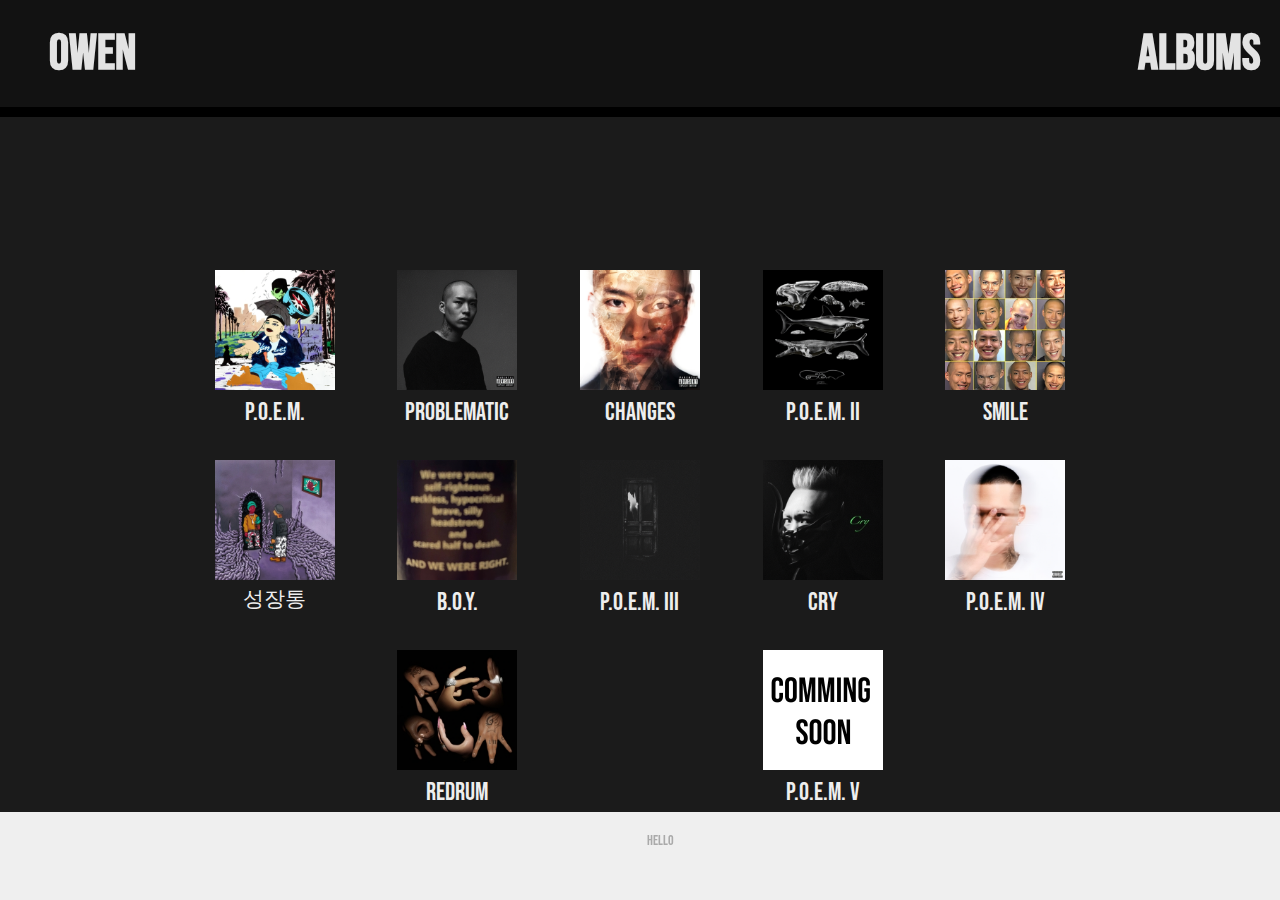
==== albums.html @ 426ea6e1 "commit" ====
<!DOCTYPE html>
<html lang="en">
<head>
    <meta charset="UTF-8">
    <meta name="viewport" content="width=device-width, initial-scale=1.0">
    <title>OWEN Discography</title>
    <link href="styles.css" rel="stylesheet">
    <link rel="preconnect" href="https://fonts.googleapis.com">
    <link rel="preconnect" href="https://fonts.gstatic.com" crossorigin>
    <link href="https://fonts.googleapis.com/css2?family=Bebas+Neue&family=Inter:ital,opsz,wght@0,14..32,100..900;1,14..32,100..900&display=swap" rel="stylesheet">
    <style>
        .korean {
            font-weight: 550;
            font-size: 21px;
            margin-top: -7px;
        }
    </style>
</head>
<body>
    <header>
        <a href="mainPage.html">OWEN</a>
        <a href="albums.html">ALBUMS</a>
    </header>

    <div class="albums">
        
    </div>
    <footer>hello</footer>
</body>
<script>
    const albumInfo = {
        'P.O.E.M.': {
            title: 'P.O.E.M.',
            image: '../img/album/POEM.png',
        },
        'PROBLEMATIC': {
            title: 'PROBLEMATIC',
            image: '../img/album/PROBLEMATIC.png',
        },
        'CHANGES': {
            title: 'CHANGES',
            image: '../img/album/CHANGES.png',
        },
        'P.O.E.M._II': {
            title: 'P.O.E.M. II',
            image: '../img/album/POEM II.png',
        },
        'SMILE': {
            title: 'SMILE',
            image: '../img/album/SMILE.png',
        },
        '성장통': {
            title: '성장통',
            image: '../img/album/성장통.png',
        },
        'B.O.Y.': {
            title: 'B.O.Y.',
            image: '../img/album/BOY.png',
        },
        'P.O.E.M._III': {
            title: 'P.O.E.M. III',
            image: '../img/album/POEM III.png',
        },
        'CRY': {
            title: 'CRY',
            image: '../img/album/CRY.png',
        },
        'P.O.E.M._IV': {
            title: 'P.O.E.M. IV',
            image: '../img/album/POEM IV.png',
        },
        'REDRUM': {
            title: 'REDRUM',
            image: '../img/album/REDRUM.png',
        },
        'P.O.E.M._V': {
            title: 'P.O.E.M. V',
            image: '../img/album/POEM V.png',
        }
    };

    const albumsContainer = document.querySelector('.albums');

    function applyFontBasedOnLanguage(element) {
    const text = element.textContent;
    const splitText = text.split(/([\u3131-\uD79D]+)/g);
    element.innerHTML = '';

    splitText.forEach(part => {
        const span = document.createElement('span');
        if (/[\u3131-\uD79D]/.test(part)) {
            span.style.fontFamily = "'Inter', sans-serif";
            span.className = 'korean';
        } else {
            span.style.fontFamily = "'Bebas Neue', sans-serif";
            span.className = 'english';
        }
        span.textContent = part;
        element.appendChild(span);
    });
}


    Object.keys(albumInfo).forEach(albumClass => {
        const album = document.createElement('div');
        album.classList.add('album');

        const albumImg = document.createElement('img');
        albumImg.classList.add(albumClass);
        albumImg.src = albumInfo[albumClass].image;

        const albumTitle = document.createElement('div');
        albumTitle.classList.add('album-title');
        albumTitle.textContent = albumInfo[albumClass].title;

        applyFontBasedOnLanguage(albumTitle);

        album.appendChild(albumImg);
        album.appendChild(albumTitle);
        albumsContainer.appendChild(album);

        albumImg.addEventListener('click', () => {
            const valueToSend = encodeURIComponent(albumClass);
            window.location.href = `musics.html?data=${valueToSend}`;
        });
        albumTitle.addEventListener('click', () => {
            const valueToSend = encodeURIComponent(albumClass);
            window.location.href = `musics.html?data=${valueToSend}`;
        });
        albumImg.addEventListener('mouseover', () => {
            albumTitle.classList.add('hover')
            albumImg.classList.add('imghover')
        });
        albumImg.addEventListener('mouseout', () => {
            albumTitle.classList.remove('hover')
            albumImg.classList.remove('imghover')
        });
        albumTitle.addEventListener('mouseover', () => {
            albumTitle.classList.add('hover')
            albumImg.classList.add('imghover')
        });
        albumTitle.addEventListener('mouseout', () => {
            albumTitle.classList.remove('hover')
            albumImg.classList.remove('imghover')
        });
    });
</script>

</html>
---- styles.css ----
body {
    background-color: #1b1b1b;
    margin: 0;
    font-family: Bebas Neue, sans-serif;
    -ms-overflow-style: none;
}

body {
    font-family: 'Bebas Neue', sans-serif;
}

header {
    position: fixed;
    top: 0;
    left: 0;
    right: 0;
    height: 75px;
    padding: 1rem;
    color: white;
    background: #111111eb 50%;
    border-bottom: 10px solid rgba(0,0,0,50);
    font-weight: bold;
    display: flex;
    justify-content: center;
    gap: 76vw;
    align-items: center;
    z-index: 10;
    font-size: 50px;
    transition: height ease-in-out 0.3s, gap ease-in-out 0.5s, font-size ease-in-out 0.5s;
}

.hide {
    gap: 20px;
    justify-content: center;
    font-size: 30px;
    height: 10px;
}

header a {
    color: rgba(240, 240, 240, .94);
    text-decoration: none;
    margin-left: 30px;
    transition: color 0.3s;
}

header a:hover {
    color: rgb(90, 90, 90);
}

.bebas-neue-regular {
    font-family: "Bebas Neue", sans-serif;  
    font-weight: 400;
    font-style: normal;
}

body::-webkit-scrollbar {
    display: none;
}

h1, p {
    color: #eeeeee;
}

.mainPage, .section {
    width: 100%;
    height: 100vh;
    display: flex;
    justify-content: space-around;
    align-items: center;
    flex-direction: row;
}

.preview {
    width: 65vw;
    display: flex;
    align-items: center;
    justify-content: start;
    gap: 70px;
}

.preview img {
    max-width: 320px;
    height: auto;
}

#section1 .preview img {
    animation: none;
}

.preview div {
    display: flex;
    flex-direction: column;
    justify-content: center;
    text-align: left;
    gap:    0px;
}

#section3 .preview {
    align-items: center;
    justify-content: end;
    flex-direction: row-reverse; 
}

#section3 .preview div {
    text-align: right;
    align-items: flex-end;
}

.preview h1 {
    font-size: 80px;
    margin: 0;
    color: #ffffff;
    margin-bottom: -20px;
}

.preview p {
    font-size: 50px;
    margin: 0;
    color: #b8b8b8;
    margin-bottom: -10px;
}

.preview a {
    font-size: 50px;
    text-decoration: none;
    color: rgba(240, 240, 240, .94);
}

.albums {
    margin: auto;
    margin-top: 30vh;
    width: 70vw;
    display: flex;
    flex-wrap: wrap;
    column-gap: 40px;
    row-gap: 30px;
    justify-content: space-evenly;
}

.album {
    width: 120px;
    height: 160px;
    display: flex;
    flex-direction: column;
    align-items: center;
    justify-content: space-around;
    overflow: hidden;
    transition: transform 0.3s ease;
    text-align: center;
}

.album img {
    width: 100%;
    height: 120px;
    object-fit: cover;
    transition: opacity 0.5s ease-in-out, transform 0.3s ease;
    cursor: pointer;
}

.imghover {
    opacity: 0.3;
}

.album-title {
    cursor: pointer;
    font-size: 25px;
    color: #eeeeee;
    font-weight: normal;
    margin-top: 5px;
    padding: 0 5px;
    word-wrap: break-word;
    display: flex;
    align-items: center;
    justify-content: center;
    height: 40px;
    transition: all 0.5s ease-in-out;
}

.hover {
    transform: scale(100%) translateY(-230%);
}

.albumCenter {
    display: flex;
    justify-content: center;
    align-items: center;
   padding: 150px 100px 50px 100px;
    background-color: #1b1b1b;
}

.albumImage {
    width: 200px;
    height: 200px;
    object-fit: cover;
    border-radius: 10px;
    margin-right: 40px; 
}

.albumDetailsWrapper {
    display: flex;
    flex-direction: column;
    align-items: flex-start;
}

.albumTitle {
    color: white;
    font-weight: normal;
    font-size: 60px;
    margin: 5px;
}

.albumDescription {
    margin: 7px 0;
    color: #ddd;
    line-height: 1.6;
    max-width: 800px;
}

.albumDetails {
    font-size: 18px;
    color: #ccc;
    margin-bottom: 20px;
}

.musics {
    border-radius: 20px;
    position: relative;
    left: 15vw;
    background-color: #222222;
    width: 70vw;
    padding: 20px;
    margin-top: 30px;
    margin-bottom: 15vh;
}

.musics .music {
    align-self: stretch;
    color: #fff;
    font-size: 25px;
    padding: 5px 10px;
    border-bottom: 1px solid #444;
    margin: 10px 0;
    transition: background 0.3s;
    letter-spacing: .7px;
}

.musics .music:hover {
    background-color: #333;
}

footer {
    text-align: center;
    padding: 20px;
    font-size: 14px;
    color: #aaaaaa;
    background-color: rgba(255, 255, 255, .93);
    bottom: 0;
    position: fixed;
    height: 3rem;
    width: 100%;
}
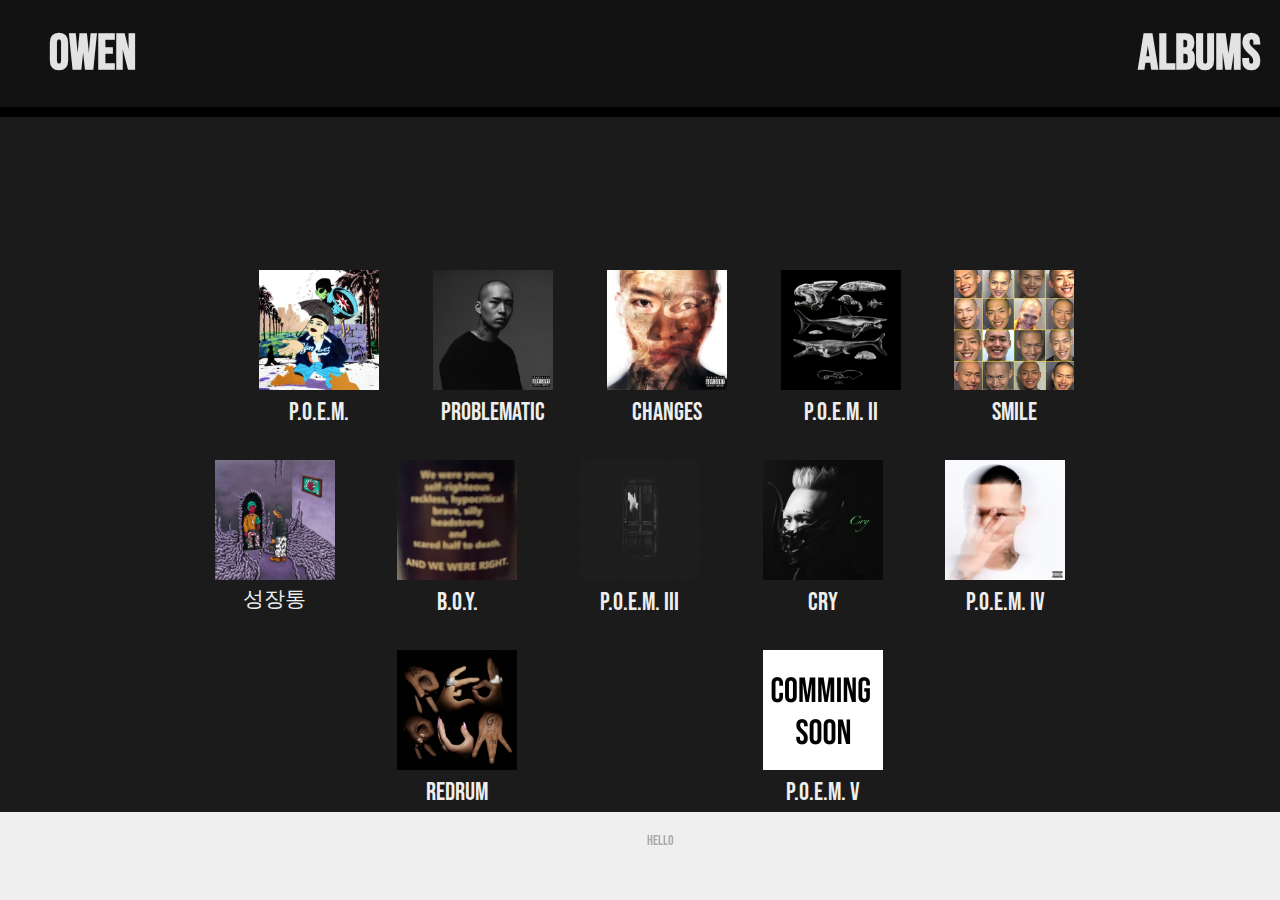
==== commit 8160d8e4: "commit" ====
--- a/albums.html
+++ b/albums.html
@@ -23,6 +23,7 @@
     </header>
 
     <div class="albums">
+        <img src="img/album/" alt="">
         
     </div>
     <footer>hello</footer>
@@ -31,51 +32,51 @@
     const albumInfo = {
         'P.O.E.M.': {
             title: 'P.O.E.M.',
-            image: '../img/album/POEM.png',
+            image: '/img/album/POEM.png',
         },
         'PROBLEMATIC': {
             title: 'PROBLEMATIC',
-            image: '../img/album/PROBLEMATIC.png',
+            image: '/img/album/PROBLEMATIC.png',
         },
         'CHANGES': {
             title: 'CHANGES',
-            image: '../img/album/CHANGES.png',
+            image: '/img/album/CHANGES.png',
         },
         'P.O.E.M._II': {
             title: 'P.O.E.M. II',
-            image: '../img/album/POEM II.png',
+            image: '/img/album/POEM II.png',
         },
         'SMILE': {
             title: 'SMILE',
-            image: '../img/album/SMILE.png',
+            image: '/img/album/SMILE.png',
         },
         '성장통': {
             title: '성장통',
-            image: '../img/album/성장통.png',
+            image: '/img/album/성장통.png',
         },
         'B.O.Y.': {
             title: 'B.O.Y.',
-            image: '../img/album/BOY.png',
+            image: '/img/album/BOY.png',
         },
         'P.O.E.M._III': {
             title: 'P.O.E.M. III',
-            image: '../img/album/POEM III.png',
+            image: '/img/album/POEM III.png',
         },
         'CRY': {
             title: 'CRY',
-            image: '../img/album/CRY.png',
+            image: '/img/album/CRY.png',
         },
         'P.O.E.M._IV': {
             title: 'P.O.E.M. IV',
-            image: '../img/album/POEM IV.png',
+            image: '/img/album/POEM IV.png',
         },
         'REDRUM': {
             title: 'REDRUM',
-            image: '../img/album/REDRUM.png',
+            image: '/img/album/REDRUM.png',
         },
         'P.O.E.M._V': {
             title: 'P.O.E.M. V',
-            image: '../img/album/POEM V.png',
+            image: '/img/album/POEM V.png',
         }
     };
 
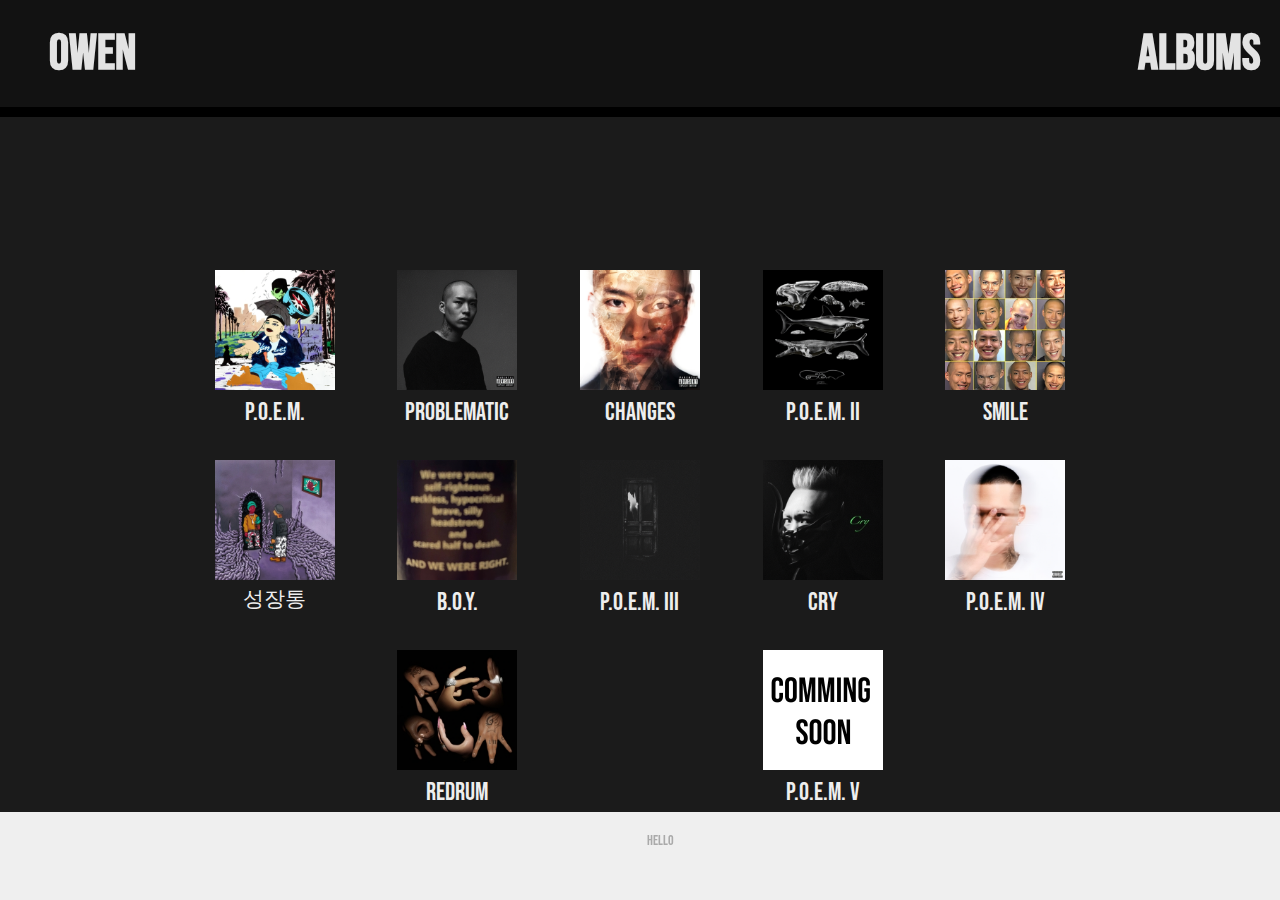
==== commit 5ae16b3f: "commit" ====
--- a/albums.html
+++ b/albums.html
@@ -23,7 +23,6 @@
     </header>
 
     <div class="albums">
-        <img src="img/album/" alt="">
         
     </div>
     <footer>hello</footer>
@@ -32,51 +31,51 @@
     const albumInfo = {
         'P.O.E.M.': {
             title: 'P.O.E.M.',
-            image: '/img/album/POEM.png',
+            image: './img/album/POEM.png',
         },
         'PROBLEMATIC': {
             title: 'PROBLEMATIC',
-            image: '/img/album/PROBLEMATIC.png',
+            image: './img/album/PROBLEMATIC.png',
         },
         'CHANGES': {
             title: 'CHANGES',
-            image: '/img/album/CHANGES.png',
+            image: './img/album/CHANGES.png',
         },
         'P.O.E.M._II': {
             title: 'P.O.E.M. II',
-            image: '/img/album/POEM II.png',
+            image: './img/album/POEM II.png',
         },
         'SMILE': {
             title: 'SMILE',
-            image: '/img/album/SMILE.png',
+            image: './img/album/SMILE.png',
         },
         '성장통': {
             title: '성장통',
-            image: '/img/album/성장통.png',
+            image: './img/album/성장통.png',
         },
         'B.O.Y.': {
             title: 'B.O.Y.',
-            image: '/img/album/BOY.png',
+            image: './img/album/BOY.png',
         },
         'P.O.E.M._III': {
             title: 'P.O.E.M. III',
-            image: '/img/album/POEM III.png',
+            image: './img/album/POEM III.png',
         },
         'CRY': {
             title: 'CRY',
-            image: '/img/album/CRY.png',
+            image: './img/album/CRY.png',
         },
         'P.O.E.M._IV': {
             title: 'P.O.E.M. IV',
-            image: '/img/album/POEM IV.png',
+            image: './img/album/POEM IV.png',
         },
         'REDRUM': {
             title: 'REDRUM',
-            image: '/img/album/REDRUM.png',
+            image: './img/album/REDRUM.png',
         },
         'P.O.E.M._V': {
             title: 'P.O.E.M. V',
-            image: '/img/album/POEM V.png',
+            image: './img/album/POEM V.png',
         }
     };
 
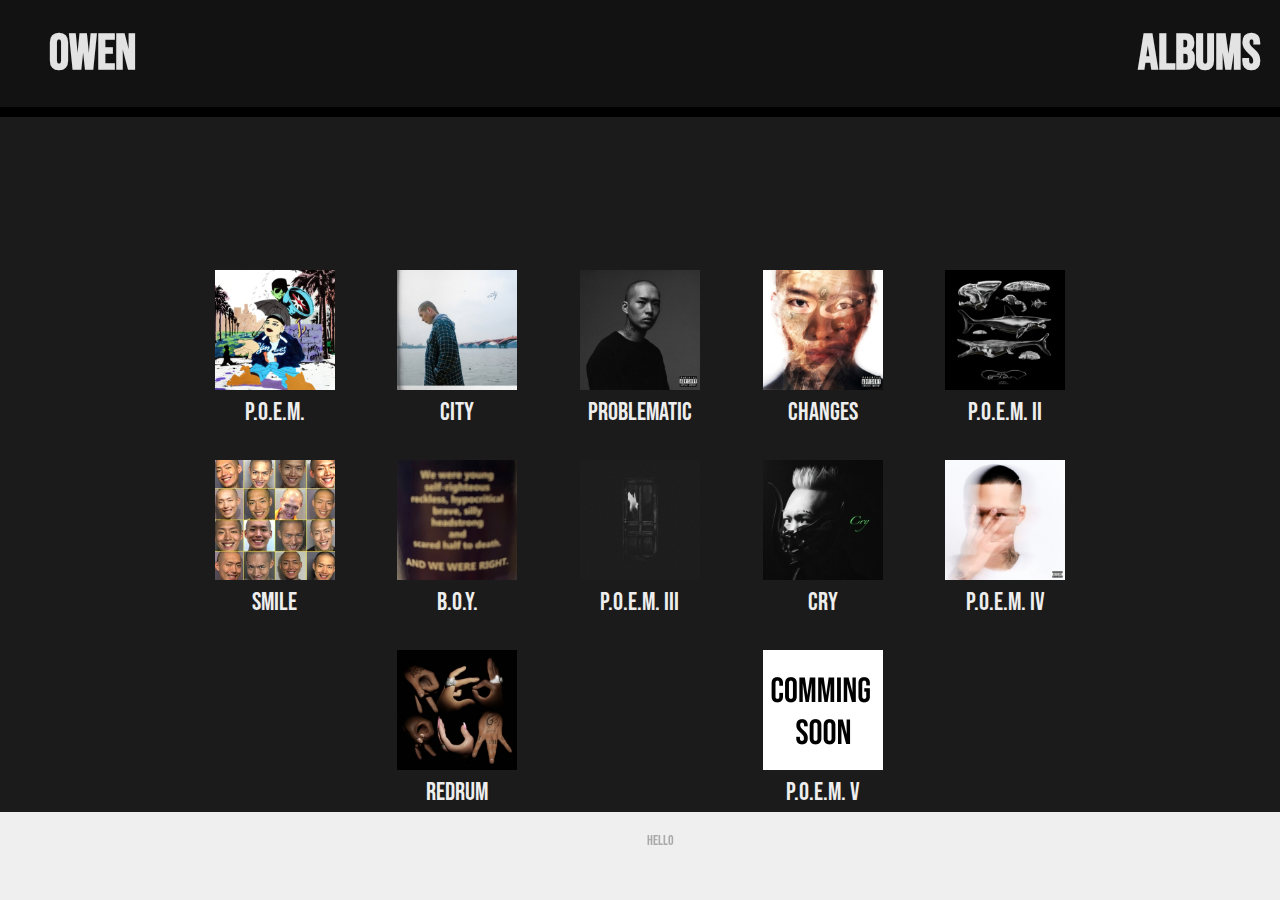
==== commit ef0ca4f2: "COMMIT" ====
--- a/albums.html
+++ b/albums.html
@@ -4,6 +4,7 @@
     <meta charset="UTF-8">
     <meta name="viewport" content="width=device-width, initial-scale=1.0">
     <title>OWEN Discography</title>
+    <link rel="icon" href="./img/EE.png">
     <link href="styles.css" rel="stylesheet">
     <link rel="preconnect" href="https://fonts.googleapis.com">
     <link rel="preconnect" href="https://fonts.gstatic.com" crossorigin>
@@ -18,7 +19,7 @@
 </head>
 <body>
     <header>
-        <a href="mainPage.html">OWEN</a>
+        <a href="index.html">OWEN</a>
         <a href="albums.html">ALBUMS</a>
     </header>
 
@@ -29,59 +30,59 @@
 </body>
 <script>
     const albumInfo = {
-        'P.O.E.M.': {
-            title: 'P.O.E.M.',
-            image: './img/album/POEM.png',
-        },
-        'PROBLEMATIC': {
-            title: 'PROBLEMATIC',
-            image: './img/album/PROBLEMATIC.png',
-        },
-        'CHANGES': {
-            title: 'CHANGES',
-            image: './img/album/CHANGES.png',
-        },
-        'P.O.E.M._II': {
-            title: 'P.O.E.M. II',
-            image: './img/album/POEM II.png',
-        },
-        'SMILE': {
-            title: 'SMILE',
-            image: './img/album/SMILE.png',
-        },
-        '성장통': {
-            title: '성장통',
-            image: './img/album/성장통.png',
-        },
-        'B.O.Y.': {
-            title: 'B.O.Y.',
-            image: './img/album/BOY.png',
-        },
-        'P.O.E.M._III': {
-            title: 'P.O.E.M. III',
-            image: './img/album/POEM III.png',
-        },
-        'CRY': {
-            title: 'CRY',
-            image: './img/album/CRY.png',
-        },
-        'P.O.E.M._IV': {
-            title: 'P.O.E.M. IV',
-            image: './img/album/POEM IV.png',
-        },
-        'REDRUM': {
-            title: 'REDRUM',
-            image: './img/album/REDRUM.png',
-        },
-        'P.O.E.M._V': {
-            title: 'P.O.E.M. V',
-            image: './img/album/POEM V.png',
-        }
-    };
+    'P.O.E.M.': {
+        title: 'P.O.E.M.',
+        image: './img/album/POEM.png',
+    },
+    'CITY': {
+        title: 'CITY',
+        image: './img/album/CITY.png',
+    },
+    'PROBLEMATIC': {
+        title: 'PROBLEMATIC',
+        image: './img/album/PROBLEMATIC.png',
+    },
+    'CHANGES': {
+        title: 'CHANGES',
+        image: './img/album/CHANGES.png',
+    },
+    'P.O.E.M._II': {
+        title: 'P.O.E.M. II',
+        image: './img/album/POEM II.png',
+    },
+    'SMILE': {
+        title: 'SMILE',
+        image: './img/album/SMILE.png',
+    },
+    'B.O.Y.': {
+        title: 'B.O.Y.',
+        image: './img/album/BOY.png',
+    },
+    'P.O.E.M._III': {
+        title: 'P.O.E.M. III',
+        image: './img/album/POEM III.png',
+    },
+    'CRY': {
+        title: 'CRY',
+        image: './img/album/CRY.png',
+    },
+    'P.O.E.M._IV': {
+        title: 'P.O.E.M. IV',
+        image: './img/album/POEM IV.png',
+    },
+    'REDRUM': {
+        title: 'REDRUM',
+        image: './img/album/REDRUM.png',
+    },
+    'P.O.E.M._V': {
+        title: 'P.O.E.M. V',
+        image: './img/album/POEM V.png',
+    }
+};
 
-    const albumsContainer = document.querySelector('.albums');
+const albumsContainer = document.querySelector('.albums');
 
-    function applyFontBasedOnLanguage(element) {
+function applyFontBasedOnLanguage(element) {
     const text = element.textContent;
     const splitText = text.split(/([\u3131-\uD79D]+)/g);
     element.innerHTML = '';
@@ -100,50 +101,48 @@
     });
 }
 
+Object.keys(albumInfo).forEach(albumClass => {
+    const album = document.createElement('div');
+    album.classList.add('album');
 
-    Object.keys(albumInfo).forEach(albumClass => {
-        const album = document.createElement('div');
-        album.classList.add('album');
+    const albumImg = document.createElement('img');
+    albumImg.classList.add(albumClass);
+    albumImg.src = albumInfo[albumClass].image;
 
-        const albumImg = document.createElement('img');
-        albumImg.classList.add(albumClass);
-        albumImg.src = albumInfo[albumClass].image;
+    const albumTitle = document.createElement('div');
+    albumTitle.classList.add('album-title');
+    albumTitle.textContent = albumInfo[albumClass].title;
 
-        const albumTitle = document.createElement('div');
-        albumTitle.classList.add('album-title');
-        albumTitle.textContent = albumInfo[albumClass].title;
+    applyFontBasedOnLanguage(albumTitle);
 
-        applyFontBasedOnLanguage(albumTitle);
+    album.appendChild(albumImg);
+    album.appendChild(albumTitle);
+    albumsContainer.appendChild(album);
 
-        album.appendChild(albumImg);
-        album.appendChild(albumTitle);
-        albumsContainer.appendChild(album);
-
-        albumImg.addEventListener('click', () => {
-            const valueToSend = encodeURIComponent(albumClass);
-            window.location.href = `musics.html?data=${valueToSend}`;
-        });
-        albumTitle.addEventListener('click', () => {
-            const valueToSend = encodeURIComponent(albumClass);
-            window.location.href = `musics.html?data=${valueToSend}`;
-        });
-        albumImg.addEventListener('mouseover', () => {
-            albumTitle.classList.add('hover')
-            albumImg.classList.add('imghover')
-        });
-        albumImg.addEventListener('mouseout', () => {
-            albumTitle.classList.remove('hover')
-            albumImg.classList.remove('imghover')
-        });
-        albumTitle.addEventListener('mouseover', () => {
-            albumTitle.classList.add('hover')
-            albumImg.classList.add('imghover')
-        });
-        albumTitle.addEventListener('mouseout', () => {
-            albumTitle.classList.remove('hover')
-            albumImg.classList.remove('imghover')
-        });
+    albumImg.addEventListener('click', () => {
+        const valueToSend = encodeURIComponent(albumClass);
+        window.location.href = `musics.html?data=${valueToSend}`;
     });
+    albumTitle.addEventListener('click', () => {
+        const valueToSend = encodeURIComponent(albumClass);
+        window.location.href = `musics.html?data=${valueToSend}`;
+    });
+    albumImg.addEventListener('mouseover', () => {
+        albumTitle.classList.add('hover');
+        albumImg.classList.add('imghover');
+    });
+    albumImg.addEventListener('mouseout', () => {
+        albumTitle.classList.remove('hover');
+        albumImg.classList.remove('imghover');
+    });
+    albumTitle.addEventListener('mouseover', () => {
+        albumTitle.classList.add('hover');
+        albumImg.classList.add('imghover');
+    });
+    albumTitle.addEventListener('mouseout', () => {
+        albumTitle.classList.remove('hover');
+        albumImg.classList.remove('imghover');
+    });
+});
 </script>
-
 </html>
--- a/styles.css
+++ b/styles.css
@@ -92,7 +92,7 @@
     flex-direction: column;
     justify-content: center;
     text-align: left;
-    gap:    0px;
+    gap: 7px;
 }
 
 #section3 .preview {
@@ -118,6 +118,40 @@
     margin: 0;
     color: #b8b8b8;
     margin-bottom: -10px;
+}
+
+.album-link {
+    background-color: #464646;
+    text-align: center;
+    margin-top: 10px;
+    padding: 0 20px;
+    border-radius: 15px;
+    cursor: pointer;
+}
+
+.albumLink {
+    background-color: #464646;
+    text-align: center;
+    padding: 10px 30px;  
+    border-radius: 15px; 
+    cursor: pointer; 
+    color: white;
+    font-size: 50px; 
+    text-decoration: none;
+    margin-bottom: -150px;
+    margin-top: 70px;
+}
+
+.albumLink:hover, .album-link:hover {
+    transition: background-color 0.3s;
+    background-color: #575757;
+}
+
+#section4 {
+    display: flex; 
+    flex-direction: column; 
+    align-items: center; 
+    justify-content: center;
 }
 
 .preview a {
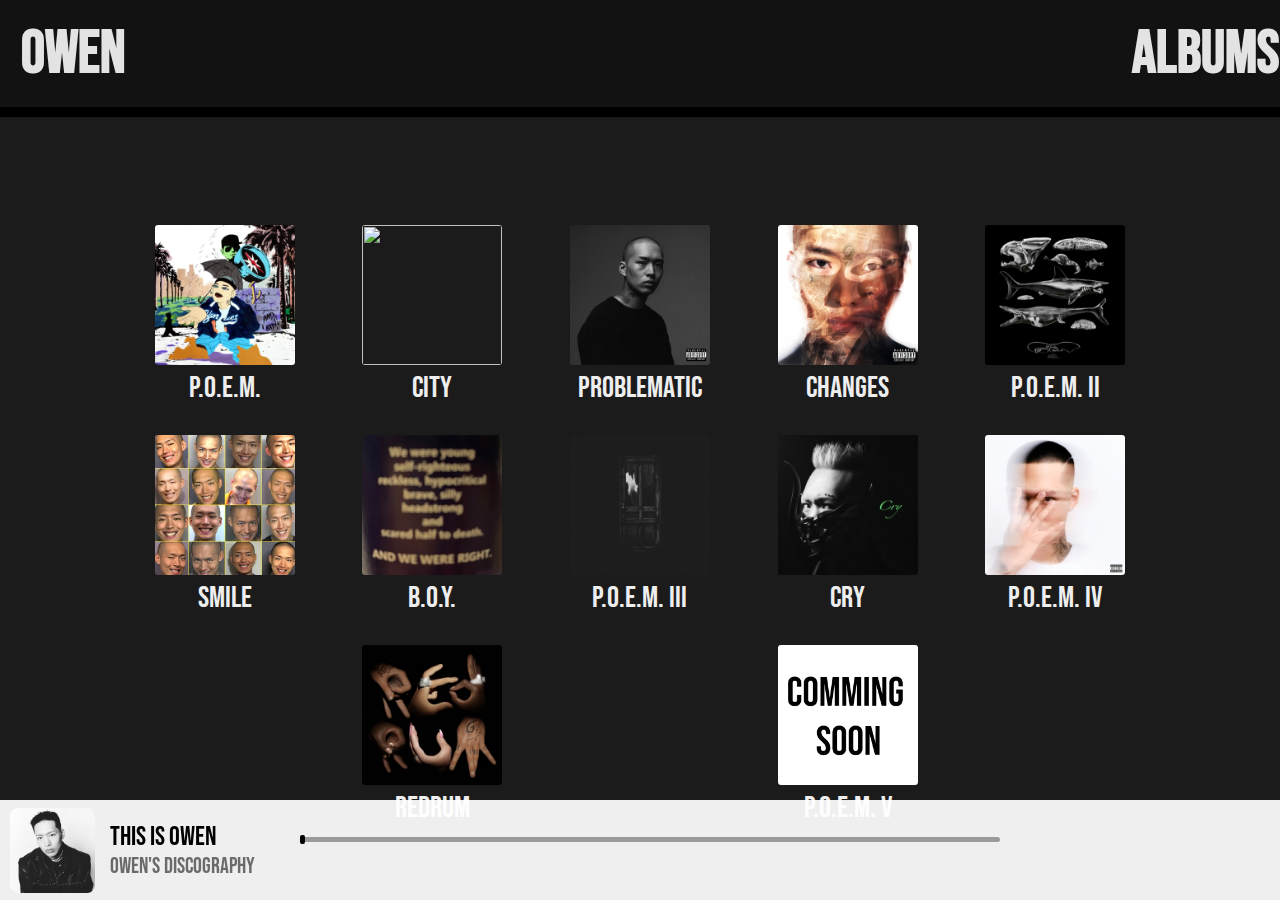
==== commit affc71c3: "commit" ====
--- a/albums.html
+++ b/albums.html
@@ -5,17 +5,11 @@
     <meta name="viewport" content="width=device-width, initial-scale=1.0">
     <title>OWEN Discography</title>
     <link rel="icon" href="./img/EE.png">
+    <script src="https://kit.fontawesome.com/50af852ed4.js" crossorigin="anonymous"></script>
     <link href="styles.css" rel="stylesheet">
     <link rel="preconnect" href="https://fonts.googleapis.com">
     <link rel="preconnect" href="https://fonts.gstatic.com" crossorigin>
     <link href="https://fonts.googleapis.com/css2?family=Bebas+Neue&family=Inter:ital,opsz,wght@0,14..32,100..900;1,14..32,100..900&display=swap" rel="stylesheet">
-    <style>
-        .korean {
-            font-weight: 550;
-            font-size: 21px;
-            margin-top: -7px;
-        }
-    </style>
 </head>
 <body>
     <header>
@@ -26,123 +20,26 @@
     <div class="albums">
         
     </div>
-    <footer>hello</footer>
+    <footer>
+        <div class="music-player">
+            <div class="album-info">
+                <img class="footer-album-img" src="/img/owen.png">
+                <div class="footer-album-details">
+                    <p class="footer-music-title">THIS IS OWEN</p>
+                    <p class="footer-album-title">OWEN'S Discography</p>
+                </div>
+            </div>
+            <div class="control-buttons">
+                <button class="control-btn"><i class="fa-solid fa-backward-step"></i></button>
+                <button class="control-btn"><i class="fa-solid fa-circle-play"></i></button>
+                <button class="control-btn"><i class="fa-solid fa-forward-step"></i></button>
+            </div>
+            <input type="range" class="seek-bar" min="0" max="100" value="0">
+            <audio id="audio-player" controls></audio>
+            <audio src="/audio/POEM/11inMorning.mp3"></audio>
+        </div>
+    </footer>  
 </body>
-<script>
-    const albumInfo = {
-    'P.O.E.M.': {
-        title: 'P.O.E.M.',
-        image: './img/album/POEM.png',
-    },
-    'CITY': {
-        title: 'CITY',
-        image: './img/album/CITY.png',
-    },
-    'PROBLEMATIC': {
-        title: 'PROBLEMATIC',
-        image: './img/album/PROBLEMATIC.png',
-    },
-    'CHANGES': {
-        title: 'CHANGES',
-        image: './img/album/CHANGES.png',
-    },
-    'P.O.E.M._II': {
-        title: 'P.O.E.M. II',
-        image: './img/album/POEM II.png',
-    },
-    'SMILE': {
-        title: 'SMILE',
-        image: './img/album/SMILE.png',
-    },
-    'B.O.Y.': {
-        title: 'B.O.Y.',
-        image: './img/album/BOY.png',
-    },
-    'P.O.E.M._III': {
-        title: 'P.O.E.M. III',
-        image: './img/album/POEM III.png',
-    },
-    'CRY': {
-        title: 'CRY',
-        image: './img/album/CRY.png',
-    },
-    'P.O.E.M._IV': {
-        title: 'P.O.E.M. IV',
-        image: './img/album/POEM IV.png',
-    },
-    'REDRUM': {
-        title: 'REDRUM',
-        image: './img/album/REDRUM.png',
-    },
-    'P.O.E.M._V': {
-        title: 'P.O.E.M. V',
-        image: './img/album/POEM V.png',
-    }
-};
-
-const albumsContainer = document.querySelector('.albums');
-
-function applyFontBasedOnLanguage(element) {
-    const text = element.textContent;
-    const splitText = text.split(/([\u3131-\uD79D]+)/g);
-    element.innerHTML = '';
-
-    splitText.forEach(part => {
-        const span = document.createElement('span');
-        if (/[\u3131-\uD79D]/.test(part)) {
-            span.style.fontFamily = "'Inter', sans-serif";
-            span.className = 'korean';
-        } else {
-            span.style.fontFamily = "'Bebas Neue', sans-serif";
-            span.className = 'english';
-        }
-        span.textContent = part;
-        element.appendChild(span);
-    });
-}
-
-Object.keys(albumInfo).forEach(albumClass => {
-    const album = document.createElement('div');
-    album.classList.add('album');
-
-    const albumImg = document.createElement('img');
-    albumImg.classList.add(albumClass);
-    albumImg.src = albumInfo[albumClass].image;
-
-    const albumTitle = document.createElement('div');
-    albumTitle.classList.add('album-title');
-    albumTitle.textContent = albumInfo[albumClass].title;
-
-    applyFontBasedOnLanguage(albumTitle);
-
-    album.appendChild(albumImg);
-    album.appendChild(albumTitle);
-    albumsContainer.appendChild(album);
-
-    albumImg.addEventListener('click', () => {
-        const valueToSend = encodeURIComponent(albumClass);
-        window.location.href = `musics.html?data=${valueToSend}`;
-    });
-    albumTitle.addEventListener('click', () => {
-        const valueToSend = encodeURIComponent(albumClass);
-        window.location.href = `musics.html?data=${valueToSend}`;
-    });
-    albumImg.addEventListener('mouseover', () => {
-        albumTitle.classList.add('hover');
-        albumImg.classList.add('imghover');
-    });
-    albumImg.addEventListener('mouseout', () => {
-        albumTitle.classList.remove('hover');
-        albumImg.classList.remove('imghover');
-    });
-    albumTitle.addEventListener('mouseover', () => {
-        albumTitle.classList.add('hover');
-        albumImg.classList.add('imghover');
-    });
-    albumTitle.addEventListener('mouseout', () => {
-        albumTitle.classList.remove('hover');
-        albumImg.classList.remove('imghover');
-    });
-});
-</script>
+<script src="/scripts/albums.js"></script>
+<script src="/scripts/play-music.js"></script>
 </html>
--- a/styles.css
+++ b/styles.css
@@ -1,3 +1,5 @@
+
+
 body {
     background-color: #1b1b1b;
     margin: 0;
@@ -22,10 +24,10 @@
     font-weight: bold;
     display: flex;
     justify-content: center;
-    gap: 76vw;
+    gap: 77vw;
     align-items: center;
     z-index: 10;
-    font-size: 50px;
+    font-size: 60px;
     transition: height ease-in-out 0.3s, gap ease-in-out 0.5s, font-size ease-in-out 0.5s;
 }
 
@@ -39,7 +41,7 @@
 header a {
     color: rgba(240, 240, 240, .94);
     text-decoration: none;
-    margin-left: 30px;
+    margin-left: 20px;
     transition: color 0.3s;
 }
 
@@ -127,6 +129,7 @@
     padding: 0 20px;
     border-radius: 15px;
     cursor: pointer;
+    transition: all 0.3s;
 }
 
 .albumLink {
@@ -139,12 +142,12 @@
     font-size: 50px; 
     text-decoration: none;
     margin-bottom: -150px;
-    margin-top: 70px;
+    margin-top: 100px;
+    transition: all 0.3s;
 }
 
 .albumLink:hover, .album-link:hover {
-    transition: background-color 0.3s;
-    background-color: #575757;
+    background-color: rgb(45, 45, 45);
 }
 
 #section4 {
@@ -155,25 +158,25 @@
 }
 
 .preview a {
-    font-size: 50px;
+    font-size: 60px;
     text-decoration: none;
     color: rgba(240, 240, 240, .94);
 }
 
 .albums {
     margin: auto;
-    margin-top: 30vh;
-    width: 70vw;
+    margin-top: 25vh;
+    width: 77vw;
     display: flex;
     flex-wrap: wrap;
-    column-gap: 40px;
+    column-gap: 60px;
     row-gap: 30px;
     justify-content: space-evenly;
 }
 
 .album {
-    width: 120px;
-    height: 160px;
+    width: 140px;
+    height: 180px;
     display: flex;
     flex-direction: column;
     align-items: center;
@@ -185,10 +188,11 @@
 
 .album img {
     width: 100%;
-    height: 120px;
+    height: 140px;
     object-fit: cover;
     transition: opacity 0.5s ease-in-out, transform 0.3s ease;
     cursor: pointer;
+    border-radius: 3px;
 }
 
 .imghover {
@@ -197,7 +201,7 @@
 
 .album-title {
     cursor: pointer;
-    font-size: 25px;
+    font-size: 30px;
     color: #eeeeee;
     font-weight: normal;
     margin-top: 5px;
@@ -230,6 +234,20 @@
     margin-right: 40px; 
 }
 
+.albumTitleWrapper {
+    display: flex;
+    align-items: center;
+    justify-content: start;
+    margin-top: 10px;
+    gap: 20px;
+}
+
+.play-album-btn {
+    font-size: 40px;
+    color: white;
+    cursor: pointer;
+}
+
 .albumDetailsWrapper {
     display: flex;
     flex-direction: column;
@@ -256,15 +274,47 @@
     margin-bottom: 20px;
 }
 
+.musics-container {
+    position: relative;
+    width: 70vw;
+    display: flex;
+    justify-content: space-between;
+    left: 15vw;
+    margin-top: 30px;
+    margin-bottom: 30px;
+}
+
+.containerTitle {
+    position: absolute;
+    left: 50vw;
+    padding: 0;
+    margin: 0;
+    top: 15vw;
+    font-size: 5vw;
+    transform: translateX(-50%);
+}
+
+.containerImage {
+    width: 40vw;
+    height: 40vw;
+    border-radius: 0px 20px 20px 0px;
+    opacity: 50%;
+    filter: blur(5px);
+}
+
 .musics {
-    border-radius: 20px;
+    border-radius: 20px 0px 0px 20px;
     position: relative;
-    left: 15vw;
     background-color: #222222;
-    width: 70vw;
-    padding: 20px;
-    margin-top: 30px;
+    width: 30vw;
     margin-bottom: 15vh;
+    overflow: scroll;
+    height: 40vw;
+    -ms-overflow-style: none;
+}
+
+.musics::-webkit-scrollbar {
+    display: none;
 }
 
 .musics .music {
@@ -276,20 +326,116 @@
     margin: 10px 0;
     transition: background 0.3s;
     letter-spacing: .7px;
+    cursor: pointer;
+    border-radius: 10px;
+    padding-left: 20px;
+    margin-right: 7px;
 }
 
 .musics .music:hover {
     background-color: #333;
+    color: #fff;
+}
+
+.music.playing {
+    background-color: #e8e8e8;
+    color: #000;
 }
 
 footer {
-    text-align: center;
-    padding: 20px;
-    font-size: 14px;
-    color: #aaaaaa;
+    position: fixed;
+    bottom: 0;
+    width: 100%;
     background-color: rgba(255, 255, 255, .93);
-    bottom: 0;
-    position: fixed;
-    height: 3rem;
+    display: flex;
+    justify-content: center;
+    padding: 10px;
+    height: 5rem;
+}
+
+.music-player {
+    display: flex;
+    flex-direction: column;
+    align-items: center;
     width: 100%;
-}
+    max-width: 700px;
+}
+
+.album-info {
+    position: absolute;
+    left: 10px; 
+    display: flex;
+    align-items: center;
+    gap: 10px;
+    height: 80%;
+}
+
+.footer-album-img {
+    width: 85px;
+    height: 85px;
+    border-radius: 8px;
+    object-fit: cover;
+}
+
+.footer-album-details {
+    display: flex;
+    flex-direction: column;
+}
+
+.footer-album-title,
+.footer-music-title {
+    margin: 0 5px;
+}
+
+.footer-music-title {
+    color: #000;
+    font-size: 27px;
+}
+
+.footer-album-title {
+    color: #6b6b6b;
+    font-size: 22px;
+}
+
+.control-buttons {
+    display: flex;
+    justify-content: center;
+    align-items: center;
+    margin: 10px 0;
+}
+
+.control-btn {
+    background: none;
+    border: none;
+    color: #232323;
+    font-size: 35px;
+    cursor: pointer;
+    margin: 0 15px;
+}
+
+.control-btn:hover {
+    color: #000;
+}
+
+#audio-player {
+    display: none;
+}
+
+input[type=range] {
+    margin-top: 5px;
+    appearance: none;
+    background-color: #9a9a9a;
+    border-radius: 5px;
+    width: 100%;
+    height: 5px;
+    cursor: pointer;
+}
+
+input[type=range]::-webkit-slider-thumb {
+    -webkit-appearance: none;
+    border-radius: 2px;
+    width: 5px;
+    height: 9px;
+    background-color: black;
+    cursor: pointer;
+}